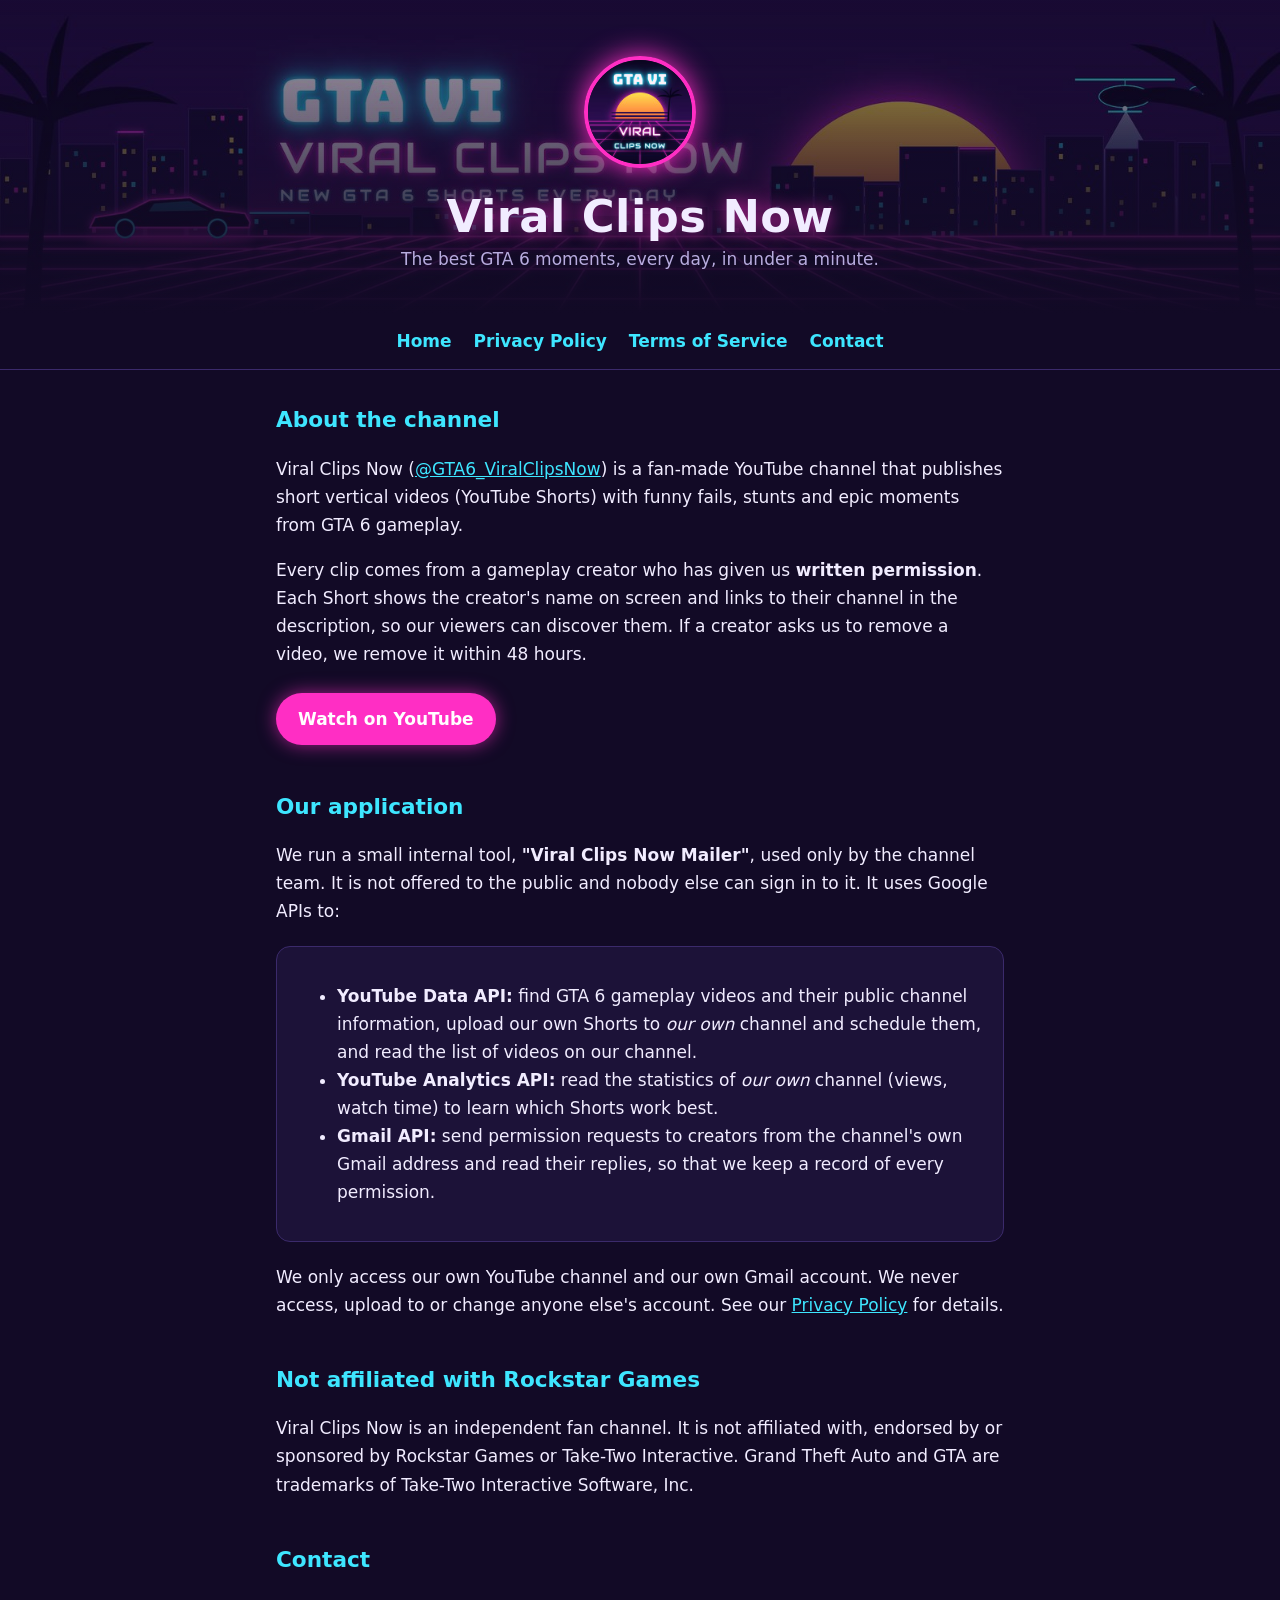
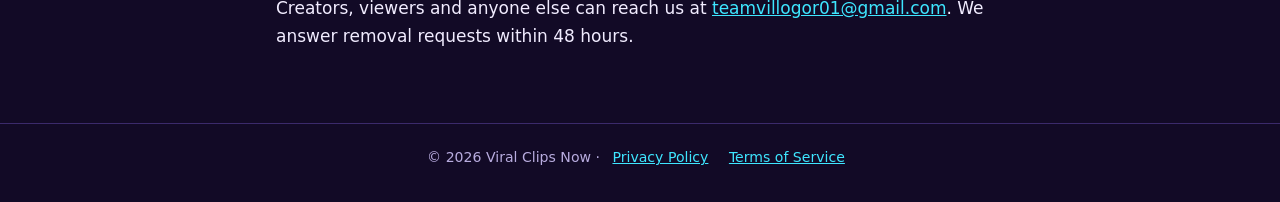
==== index.html @ bbd118c8 "Web de Viral Clips Now: inicio, privacidad y condiciones" ====
<!doctype html>
<html lang="en">
<head>
<meta charset="utf-8">
<meta name="viewport" content="width=device-width, initial-scale=1">
<title>Viral Clips Now – GTA 6 Shorts</title>
<meta name="description" content="Viral Clips Now is a fan-made YouTube Shorts channel featuring the best GTA 6 moments, always used with the creator's permission and with credit.">
<link rel="icon" href="favicon.png">
<link rel="stylesheet" href="estilo.css">
</head>
<body>
<header class="cab">
  <img src="logo.jpg" alt="Viral Clips Now logo">
  <h1>Viral Clips Now</h1>
  <p>The best GTA 6 moments, every day, in under a minute.</p>
</header>
<nav>
  <a href="index.html">Home</a>
  <a href="privacy.html">Privacy Policy</a>
  <a href="terms.html">Terms of Service</a>
  <a href="#contact">Contact</a>
</nav>
<main>
  <h2>About the channel</h2>
  <p>Viral Clips Now (<a href="https://www.youtube.com/@GTA6_ViralClipsNow">@GTA6_ViralClipsNow</a>) is a fan-made YouTube channel that publishes short vertical videos (YouTube Shorts) with funny fails, stunts and epic moments from GTA 6 gameplay.</p>
  <p>Every clip comes from a gameplay creator who has given us <strong>written permission</strong>. Each Short shows the creator's name on screen and links to their channel in the description, so our viewers can discover them. If a creator asks us to remove a video, we remove it within 48 hours.</p>
  <a class="boton" href="https://www.youtube.com/@GTA6_ViralClipsNow">Watch on YouTube</a>

  <h2>Our application</h2>
  <p>We run a small internal tool, <strong>"Viral Clips Now Mailer"</strong>, used only by the channel team. It is not offered to the public and nobody else can sign in to it. It uses Google APIs to:</p>
  <div class="caja">
    <ul>
      <li><strong>YouTube Data API:</strong> find GTA 6 gameplay videos and their public channel information, upload our own Shorts to <em>our own</em> channel and schedule them, and read the list of videos on our channel.</li>
      <li><strong>YouTube Analytics API:</strong> read the statistics of <em>our own</em> channel (views, watch time) to learn which Shorts work best.</li>
      <li><strong>Gmail API:</strong> send permission requests to creators from the channel's own Gmail address and read their replies, so that we keep a record of every permission.</li>
    </ul>
  </div>
  <p>We only access our own YouTube channel and our own Gmail account. We never access, upload to or change anyone else's account. See our <a href="privacy.html">Privacy Policy</a> for details.</p>

  <h2>Not affiliated with Rockstar Games</h2>
  <p>Viral Clips Now is an independent fan channel. It is not affiliated with, endorsed by or sponsored by Rockstar Games or Take-Two Interactive. Grand Theft Auto and GTA are trademarks of Take-Two Interactive Software, Inc.</p>

  <h2 id="contact">Contact</h2>
  <p>Creators, viewers and anyone else can reach us at <a href="mailto:teamvillogor01@gmail.com">teamvillogor01@gmail.com</a>. We answer removal requests within 48 hours.</p>
</main>
<footer>
  © 2026 Viral Clips Now ·
  <a href="privacy.html">Privacy Policy</a>
  <a href="terms.html">Terms of Service</a>
</footer>
</body>
</html>
---- estilo.css ----
:root {
  --fondo: #120a26;
  --panel: #1c1238;
  --linea: #3b2a6b;
  --texto: #f1ecff;
  --tenue: #b8acdf;
  --rosa: #ff2ec4;
  --turquesa: #3ee6ff;
}
* { box-sizing: border-box; }
html { -webkit-text-size-adjust: 100%; }
body {
  margin: 0;
  background: var(--fondo);
  color: var(--texto);
  font: 17px/1.65 system-ui, -apple-system, "Segoe UI", Roboto, sans-serif;
}
a { color: var(--turquesa); }
a:hover { color: var(--rosa); }
.cab {
  background: linear-gradient(180deg, rgba(18,10,38,.35), var(--fondo)), url("banner.jpg") center / cover no-repeat;
  padding: 56px 16px 40px;
  text-align: center;
}
.cab img { width: 112px; height: 112px; border-radius: 50%; border: 4px solid var(--rosa); box-shadow: 0 0 28px var(--rosa); }
.cab h1 { margin: 16px 0 4px; font-size: clamp(1.9rem, 6vw, 2.8rem); line-height: 1.1; letter-spacing: .01em; text-shadow: 0 0 18px rgba(255,46,196,.7); }
.cab p { margin: 0; color: var(--tenue); }
nav { display: flex; justify-content: center; flex-wrap: wrap; gap: 8px 22px; padding: 14px 16px; border-bottom: 1px solid var(--linea); }
nav a { text-decoration: none; font-weight: 600; }
main { max-width: 760px; margin: 0 auto; padding: 32px 16px 56px; }
h2 { margin: 2em 0 .4em; font-size: 1.35rem; color: var(--turquesa); }
h2:first-child { margin-top: 0; }
.caja { background: var(--panel); border: 1px solid var(--linea); border-radius: 14px; padding: 18px 20px; margin: 1.2em 0; }
.boton {
  display: inline-block; margin-top: 8px; padding: 12px 22px; border-radius: 999px; text-decoration: none; font-weight: 700;
  background: var(--rosa); color: #fff; box-shadow: 0 0 18px rgba(255,46,196,.6);
}
.boton:hover { color: #fff; filter: brightness(1.1); }
.nota { color: var(--tenue); font-size: .92rem; }
footer { border-top: 1px solid var(--linea); padding: 22px 16px 32px; text-align: center; color: var(--tenue); font-size: .88rem; }
footer a { margin: 0 8px; }
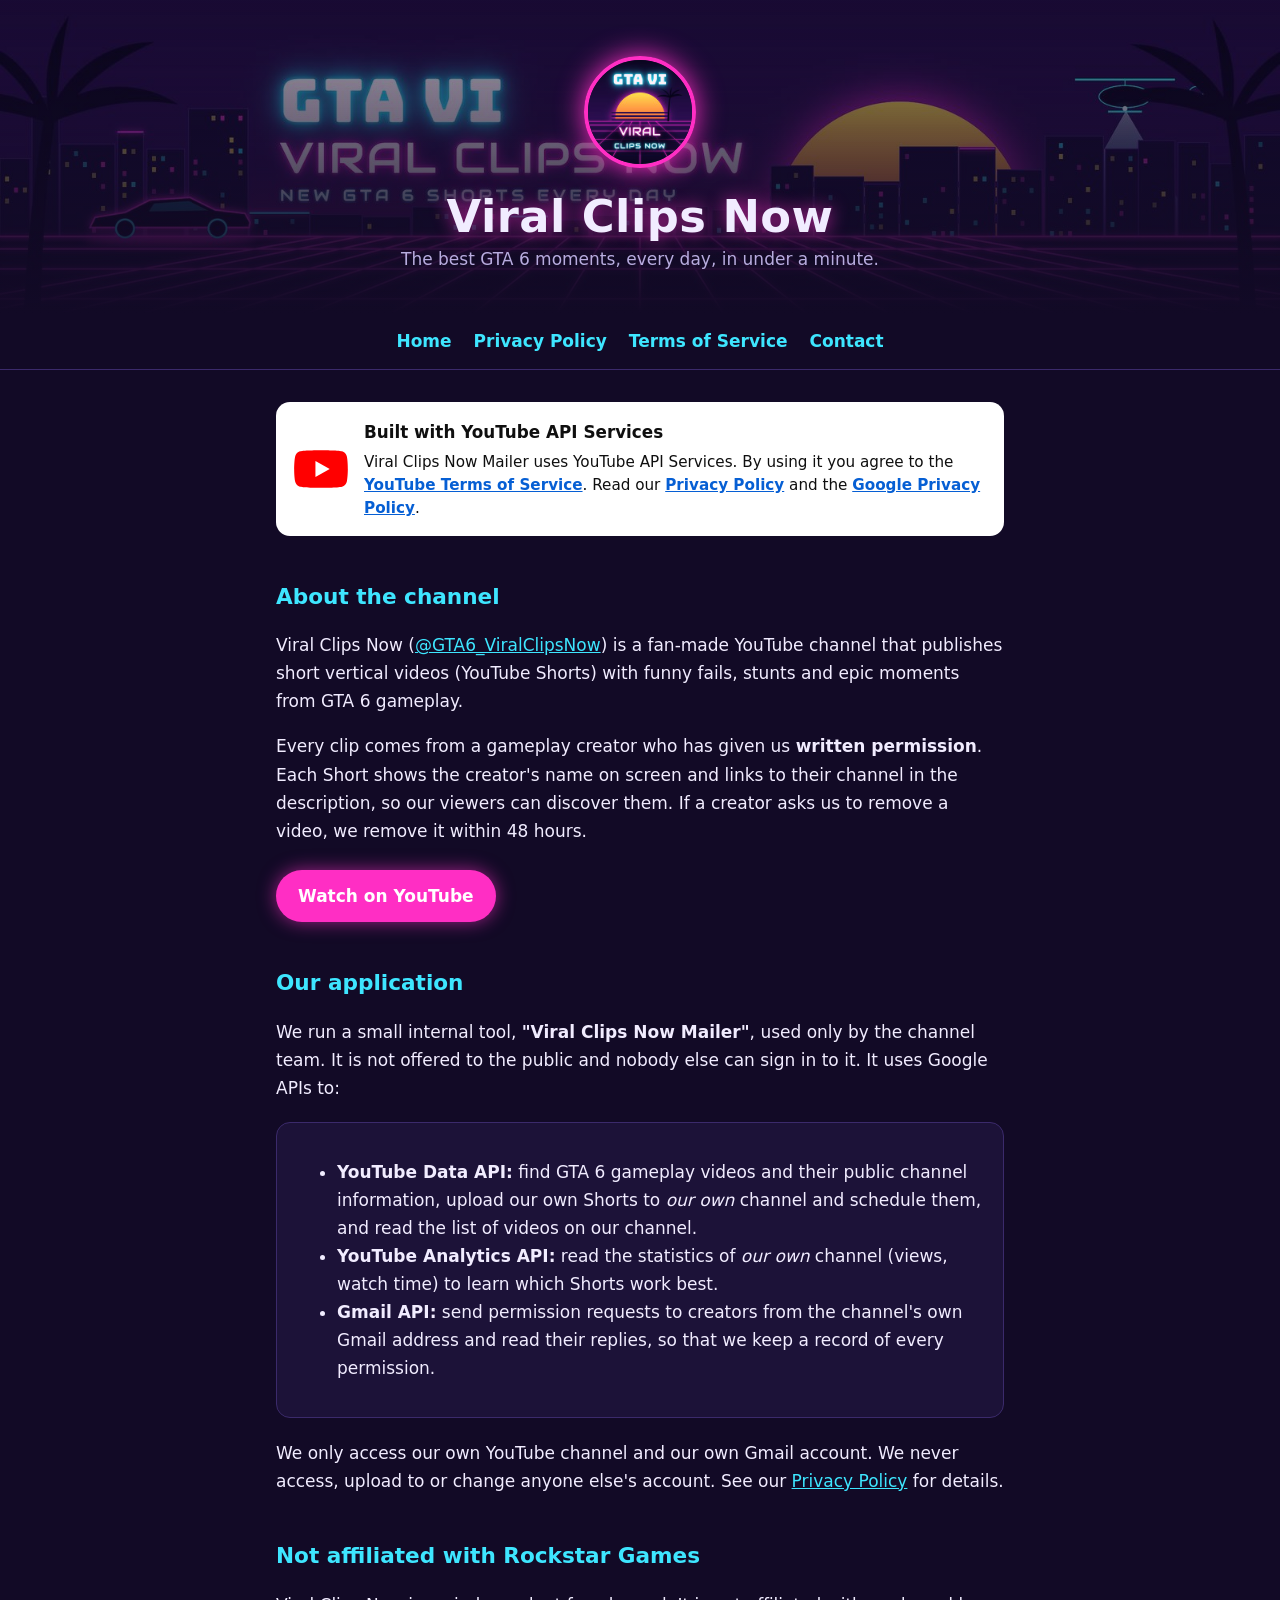
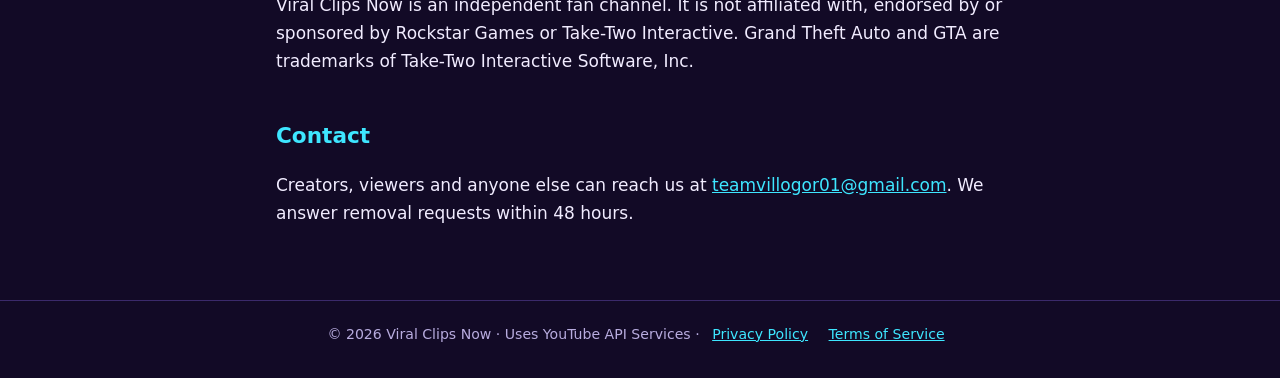
==== commit 3303e52b: "Portada: marca YouTube API Services y enlace a privacidad" ====
--- a/index.html
+++ b/index.html
@@ -21,6 +21,13 @@
   <a href="#contact">Contact</a>
 </nav>
 <main>
+<section class="yt" aria-label="YouTube API Services">
+  <svg viewBox="0 0 68 48" width="54" height="38" aria-hidden="true"><path d="M66.5 7.7c-.8-2.9-3-5.2-5.9-6C55.3.3 34 .3 34 .3s-21.3 0-26.6 1.4c-2.9.8-5.1 3.1-5.9 6C.1 13 .1 24 .1 24s0 11 1.4 16.3c.8 2.9 3 5.2 5.9 6 5.3 1.4 26.6 1.4 26.6 1.4s21.3 0 26.6-1.4c2.9-.8 5.1-3.1 5.9-6C67.9 35 67.9 24 67.9 24s0-11-1.4-16.3z" fill="#f00"/><path d="M45 24 27 14v20z" fill="#fff"/></svg>
+  <div>
+    <strong>Built with YouTube API Services</strong>
+    <p>Viral Clips Now Mailer uses YouTube API Services. By using it you agree to the <a href="https://www.youtube.com/t/terms">YouTube Terms of Service</a>. Read our <a href="privacy.html">Privacy Policy</a> and the <a href="https://policies.google.com/privacy">Google Privacy Policy</a>.</p>
+  </div>
+</section>
   <h2>About the channel</h2>
   <p>Viral Clips Now (<a href="https://www.youtube.com/@GTA6_ViralClipsNow">@GTA6_ViralClipsNow</a>) is a fan-made YouTube channel that publishes short vertical videos (YouTube Shorts) with funny fails, stunts and epic moments from GTA 6 gameplay.</p>
   <p>Every clip comes from a gameplay creator who has given us <strong>written permission</strong>. Each Short shows the creator's name on screen and links to their channel in the description, so our viewers can discover them. If a creator asks us to remove a video, we remove it within 48 hours.</p>
@@ -44,7 +51,7 @@
   <p>Creators, viewers and anyone else can reach us at <a href="mailto:teamvillogor01@gmail.com">teamvillogor01@gmail.com</a>. We answer removal requests within 48 hours.</p>
 </main>
 <footer>
-  © 2026 Viral Clips Now ·
+  © 2026 Viral Clips Now · Uses YouTube API Services ·
   <a href="privacy.html">Privacy Policy</a>
   <a href="terms.html">Terms of Service</a>
 </footer>
--- a/estilo.css
+++ b/estilo.css
@@ -39,3 +39,8 @@
 .nota { color: var(--tenue); font-size: .92rem; }
 footer { border-top: 1px solid var(--linea); padding: 22px 16px 32px; text-align: center; color: var(--tenue); font-size: .88rem; }
 footer a { margin: 0 8px; }
+.yt { display: flex; gap: 16px; align-items: center; background: #fff; color: #0f0f0f; border-radius: 14px; padding: 16px 18px; margin: 0 0 28px; }
+.yt strong { font-size: 1.05rem; }
+.yt p { margin: 4px 0 0; font-size: .95rem; line-height: 1.5; }
+.yt a { color: #065fd4; font-weight: 600; }
+.yt svg { flex: none; }
